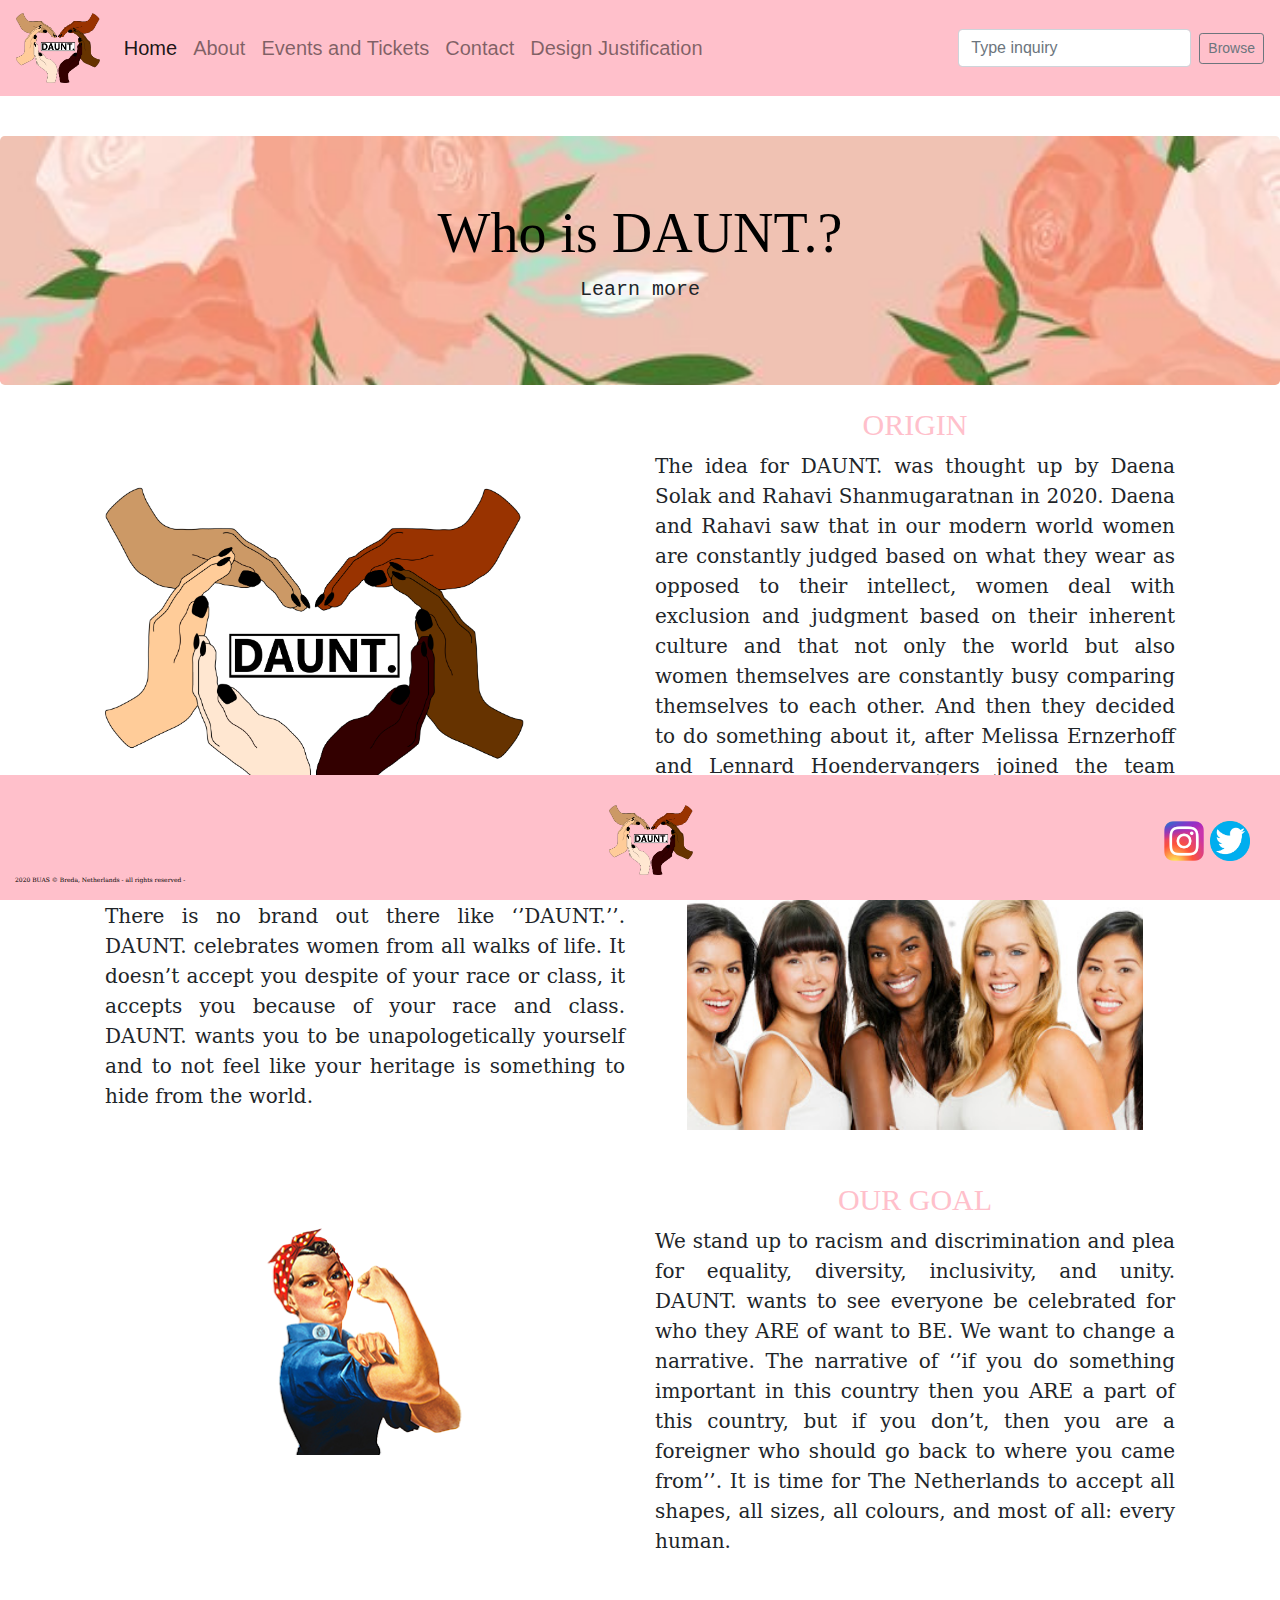
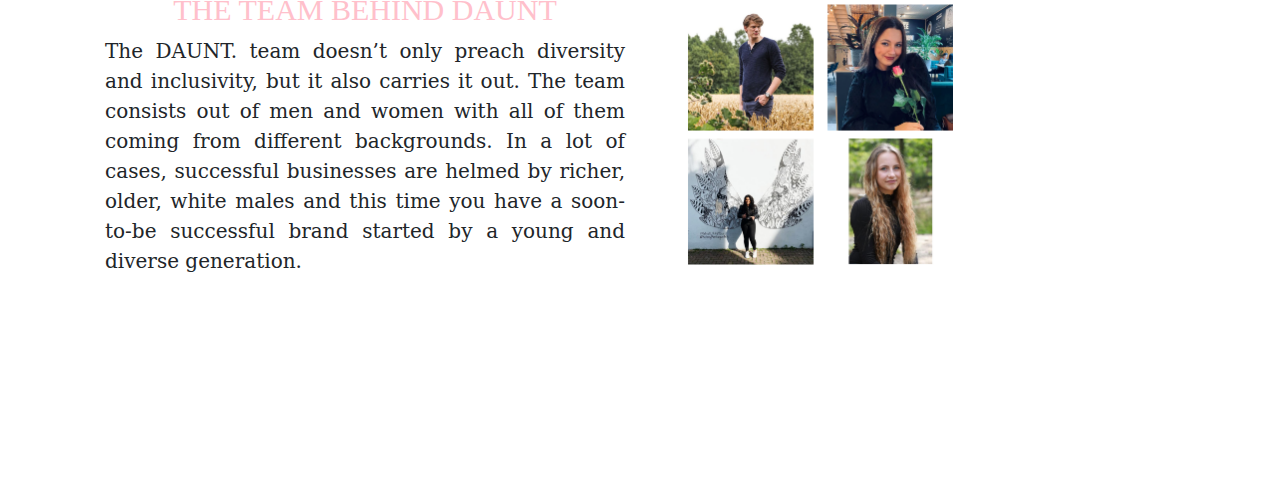
==== about.html @ a12320a4 "more coherance" ====
<!doctype html>
<html lang="en">

<!-- start head -->
<head>

    <!-- Required meta tags -->
    <meta charset="utf-8">
    <meta name="viewport" content="width=device-width, initial-scale=1, shrink-to-fit=no">

    <!-- Bootstrap CSS -->
    <link rel="stylesheet" href="css/bootstrap.min.css">
	
    <link href="css/styles.css" rel="stylesheet" type="text/css">

 <!-- start title -->
<title>About</title>
<!-- end title -->


<meta charset="utf-8">
<title>about</title>
<link href="css/styles.css" rel="stylesheet" type="text/css">

</head>
<!-- end head -->
<!-- Start of body -->
	
  <body>

<!-- Navigation -->
	
	  <nav class="navbar navbar-expand-lg navbar-light" style="background-color:pink">
  		<a class="navbar-brand" href="#">
		  <img alt="daunt logo" src="images/dauntlogo.png" height="70"></a>
  		<button class="navbar-toggler" type="button" data-toggle="collapse" data-target="#navbarSupportedContent" aria-controls="navbarSupportedContent" aria-expanded="false" aria-label="Toggle navigation">
    	<span class="navbar-toggler-icon"></span>
 		</button>

		  <div class="collapse navbar-collapse" id="navbarSupportedContent">
			<ul class="navbar-nav mr-auto">
			  <li class="nav-item active">
				<a class="nav-link" href="index.html">Home <span class="sr-only">(current)</span></a>
			  </li>
			  <li class="nav-item">
				<a class="nav-link" href="about.html">About</a>
			  </li>
			  <li class="nav-item">
				<a class="nav-link" href="eventsandtickets.html">Events and Tickets</a>
			  </li>
			  <li class="nav-item">
				<a class="nav-link" href="contact.html">Contact</a>
			  </li>
			  <li class="nav-item">
				<a class="nav-link" href="designjustification.html">Design Justification</a>
			  </li>
			</ul>
		<form class="form-inline my-2 my-lg-0">
		  <input class="form-control mr-sm-2" type="search" placeholder="Type inquiry" aria-label="Search">
		  <button class="btn btn-sm btn-outline-secondary" type="button">Browse</button>
		</form>
  		</div>
	  </nav>
	  
<!-- End of Navigation -->

<!-- Start of Header -->
	<header>
		<div class="jumbotron daunt-background margin-top">
  			<h1 class="display-4">Who is DAUNT.?</h1>
  				<p class="lead">Learn more</p>
		</div>
	</header>
	  
<!-- End of Header -->

<!-- Main content about page -->

<div class="container-fluid-about">
	  <main class="container">
	 	<div class="row">
		 	
 <!-- origin image -->
 <div class="col-sm-10 col-md-8 col-lg-6">					
<img class="image-daunt-about" border="0" alt="dauntlogo" src="images/dauntlogo.png" height="350">
</div>


<!-- origin text -->
<div class="col-sm-10 col-md-8 col-lg-6">
<h4>ORIGIN</h4>
<p class="contacttext">The idea for DAUNT. was thought up by Daena Solak and Rahavi Shanmugaratnan in 2020. Daena and Rahavi saw that in our modern world women are constantly judged based on what they wear as opposed to their intellect, women deal with exclusion and judgment based on their inherent culture and that not only the world but also women themselves are constantly busy comparing themselves to each other. And then they decided to do something about it, after Melissa Ernzerhoff and Lennard Hoendervangers joined the team DAUNT. was created </p>
 </div>


<!-- what is daunt text-->
 <div class="col-sm-10 col-md-8 col-lg-6">
<h4>WHAT IS DAUNT</h4> 
<p class="contacttext">There is no brand out there like ‘’DAUNT.’’. DAUNT. celebrates women from all walks of life. It doesn’t accept you despite of your race or class, it accepts you because of your race and class. DAUNT. wants you to be unapologetically yourself and to not feel like your heritage is something to hide from the world.</p>
</div>


<!-- what is daunt image -->
<div class="col-sm-10 col-md-8 col-lg-6">
<img class="img-fluid" border="0" alt="WHAT IS DAUNT" src="images/diverse-women.jpg"  >
</div>


<!-- our goal image -->
<div class="col-sm-10 col-md-8 col-lg-6">
<img class="img-fluid" border="0" alt="WHO IS DAUNT" src="images/our-goal.png"  height="260">
	</div>


<!-- our goal text -->
<div class="col-sm-10 col-md-8 col-lg-6">
<h4>OUR GOAL</h4>
<p class="contacttext">We stand up to racism and discrimination and plea for equality, diversity, inclusivity, and unity. DAUNT. wants to see everyone be celebrated for who they ARE of want to BE. We want to change a narrative. The narrative of ‘’if you do something
important in this country then you ARE a part of this country, but if you don’t, then you are a
foreigner who should go back to where you came from’’. It is time for The Netherlands to accept
all shapes, all sizes, all colours, and most of all: every human.</p>
</div>


<!-- the team behind daunt text -->
<div class="col-sm-10 col-md-8 col-lg-6">
 <h4>THE TEAM BEHIND DAUNT</h4>
<p class="contacttext">The DAUNT. team doesn’t only preach diversity and inclusivity, but it also carries it out. The team consists out of men and women with all of them coming from different backgrounds. In a lot of cases, successful businesses are helmed by richer, older, white males and this time you have a soon-to-be successful brand started by a young and diverse generation.</p>
</div>


<!-- the team behind daunt image -->
<div class="col-sm-10 col-md-8 col-lg-6">
	<img class="img-fluid" border="0" alt="DAUNT TEAM" src="images/team.png"  height="423">
</div>


</div>
</main>
</div>


<!-- start of Footer -->
<div class="footer"> 
	<!-- DAUNT image -->
	 <img class="DAUNT-logo-footer" alt="daunt logo" src="images/dauntlogo.png" height="70">
	 
	 <!-- opening list -->
	 <ul class="social-medias">
	 	<li>
	 <!-- Instagram image -->
	 <a href="https://www.instagram.com/wearedaunt/" target="blank">
	 <img class="Insta-logo-footer" alt="Insta logo" src="images/instagram-logo.png" height="40">
	</a>
	 <!-- Twitter image -->
	 <a href="https://twitter.com/WEAREDAUNT" target="blank">
	 <img class="Twitter-logo-footer" alt="Twitter logo" src="images/twitter-logo.png" height="40">
	</a>
</li>
	 <!-- ending list -->
	</ul>
	 <!-- Footer text -->
  <div class="p-footer"><p>2020 BUAS © Breda, Netherlands - all rights reserved -</p> </div>
</div>

<!-- End of Footer -->

<!-- Optional JavaScript -->
    <!-- jQuery first, (Popper.js is included in the Bootstrap JS) then Bootstrap JS -->
    <script src="js/jquery-3.4.1.slim.min.js"></script>
    <script src="js/bootstrap.bundle.min.js"></script>

<!-- end of body -->
  </body>
</html>
---- css/styles.css ----
@charset "utf-8";
* {
  padding: 0;
  margin: 0;
}

body {
	font-family: 'Roboto', sans-serif;
	font-size: 20px;
	width: 100%;
}

p{
	font-family: Constantia, "Lucida Bright", "DejaVu Serif", Georgia, "serif";
	text-align: justify;
}

.p-center{
	align-text: center;
	text-align: center;
}

h3{
	margin-top: 20px;
	font-family: Impact, Haettenschweiler, "Franklin Gothic Bold", "Arial Black", "sans-serif";
	color: pink; 
	font-size: 30px;
	text-align: center;
}

h4{
	margin-top: 20px;
	font-family: Impact, Haettenschweiler, "Franklin Gothic Bold", "Arial Black", "sans-serif";
	color: pink; 
	font-size: 30px;
	text-align: center;
}

.margin-top {
	margin-top: 40px;
}


.container {
	margin-top: -30px;
	margin-bottom: 20px;
}

.jumbotron{
	background-color: pink;
	background-size: cover;
}


.img-fluid {
	height: 325px;
	object-fit: cover;
	object-position: center center;
	padding: 2rem;
		
}


.title1{
	font-size: 25px;
	margin-left:  75px;
	color: pink;
	font-family: Impact, Haettenschweiler, "Franklin Gothic Bold", "Arial Black", "sans-serif";
}

.title2 {
	font-size: 25px;
	margin-left:  65px;
	color: pink;
	font-family: Impact, Haettenschweiler, "Franklin Gothic Bold", "Arial Black", "sans-serif";
}

.daunt-background {
	background-image: url("../images/roses.jpg")	
}


.display-4 {
	font-family: Impact, Haettenschweiler, "Franklin Gothic Bold", "Arial Black", "sans-serif";
	color: black;
}

.lead {
	font-family: Consolas, "Andale Mono", "Lucida Console", "Lucida Sans Typewriter", Monaco, "Courier New", "monospace"
}


.margin-top {
	margin-top: 40px;
}

.container {
	margin-top: -30px;
	margin-bottom: 20px;
}

.img-fluid {
	height: 325px;
	object-fit: cover;
	object-position: center center;
	padding: 2rem;		
}

.display-4 {
	font-family: Impact, Haettenschweiler, "Franklin Gothic Bold", "Arial Black", "sans-serif";
	color: black;
}

.lead {
	font-family: Consolas, "Andale Mono", "Lucida Console", "Lucida Sans Typewriter", Monaco, "Courier New", "monospace"
}



.margin-top {
	margin-top: 40px;
}


.container {
	margin-top: -30px;
	margin-bottom: 20px;
}

.img-fluid {
	height: 325px;
	object-fit: cover;
	object-position: center center;
	padding: 2rem;		
}

.vistitle {
	font-family: Impact, Haettenschweiler, "Franklin Gothic Bold", "Arial Black", "sans-serif";
	color: pink; 
	margin-top: 30px;
	margin-left: 175px;
}
.vision {
	font-family: Constantia, "Lucida Bright", "DejaVu Serif", Georgia, "serif";
	margin-left: 50px;
	text-align: justify;
  	text-justify: inter-word;
}

.vistitle2 {
	margin-top: 20px;
	margin-left: 180px;
	font-family: Impact, Haettenschweiler, "Franklin Gothic Bold", "Arial Black", "sans-serif";
	color: pink; 
	font-size: 30px;
}

.title1{
	font-size: 25px;
	margin-left:  75px;
	color: pink;
	font-family: Impact, Haettenschweiler, "Franklin Gothic Bold", "Arial Black", "sans-serif";
}

.title2 {
	font-size: 25px;
	margin-left:  65px;
	color: pink;
	font-family: Impact, Haettenschweiler, "Franklin Gothic Bold", "Arial Black", "sans-serif";
}

.title3 {
	font-size: 25px;
	margin-left:  90px;
	color: pink;
	font-family: Impact, Haettenschweiler, "Franklin Gothic Bold", "Arial Black", "sans-serif";
}

.title4 {
	font-size: 25px;
	margin-left:  72px;
	color: pink;
	font-family: Impact, Haettenschweiler, "Franklin Gothic Bold", "Arial Black", "sans-serif";
}

.paragraph1 {
	font-size: 12px;
	font-family: Constantia, "Lucida Bright", "DejaVu Serif", Georgia, "serif";
	margin-top: -5px;
}

.paragraph2 {
	font-size: 12px;
	font-family: Constantia, "Lucida Bright", "DejaVu Serif", Georgia, "serif";
	margin-top: -5px;
}

.paragraph3 {
	font-size: 12px;
	font-family: Constantia, "Lucida Bright", "DejaVu Serif", Georgia, "serif";
	margin-top: -5px;
}

.paragraph4 {
	font-size: 12px;
	font-family: Constantia, "Lucida Bright", "DejaVu Serif", Georgia, "serif";
	margin-top: -3px;
}

.daunt-background {
	background-image: url("../images/roses.jpg")
		
}


.display-4 {
	font-family: Impact, Haettenschweiler, "Franklin Gothic Bold", "Arial Black", "sans-serif";
	color: black;
}

.lead {
	font-family: Consolas, "Andale Mono", "Lucida Console", "Lucida Sans Typewriter", Monaco, "Courier New", "monospace";
	text-align: center;
		
}

.carousel-inner {
	height: 500px;
	width: 400px;
	margin-top: 180px;
	margin-right: 50px;
}


header{
  text-align: center;
  font-size: large;
}

body{
  padding-bottom: 150px;
}


.text-jumbo{
  text-align: left;
  margin-left: 15px;
}

.container-fluid-about{
margin-bottom: 15px;
}


.image-diverse-women-about{
  margin-top: 150px;
}

.image-daunt-about{
margin-top: 100px;
}

.image-our-goal-about{
margin-top: 100px; 
}

.image-daunt-team-about{
margin-top: 100px; 
}

.image-daunt-team{
  margin-bottom: 15px;
}


.footer{
  position: fixed;
  left: 0;
  bottom: 0;
  height: 125px;
  width: 100%;
  background-color: pink;
  color: black;
}

ul {
    list-style-type: none;
}
.p-footer{
  font-size: 30%;
  margin-left: 15px;
  margin-top: 100px;
}

.DAUNT-logo-footer{
  position: absolute;
  left: 46%;
  bottom: 25px;
    margin-left: 20px;
}

.social-medias{
  float: right;
  margin-top: 46px;
  margin-right: 30px;
}

.row {
	padding-bottom: 20px;
	padding-left: 20px;
	padding-right: 20px;
}

.form-row{
padding: 40px;	 	
} 

.btn-light {
	background-color: palevioletred;
	align-content: center;
}

.img-fluid {
	height: 325px;
	object-fit: cover;
	object-position: center center;
	padding: 2rem;
		
}

.form {
	padding: 40px;
}

/* Popup container */
.popup {
  position: relative;
  display: inline-block;
  cursor: pointer;
}

/* The actual popup (appears on top) */
.popup .popuptext {
  visibility: hidden;
  width: 160px;
  background-color: #555;
  color: #fff;
  text-align: center;
  border-radius: 6px;
  padding: 8px 0;
  position: absolute;
  z-index: 1;
  bottom: 125%;
  left: 50%;
  margin-left: -80px;
}

/* Popup arrow */
.popup .popuptext::after {
  content: "";
  position: absolute;
  top: 100%;
  left: 50%;
  margin-left: -5px;
  border-width: 5px;
  border-style: solid;
  border-color: #555 transparent transparent transparent;
}

/* Toggle this class when clicking on the popup container (hide and show the popup) */
.popup .show {
  visibility: visible;
  -webkit-animation: fadeIn 1s;
  animation: fadeIn 1s
}

/* Add animation (fade in the popup) */
@-webkit-keyframes fadeIn {
  from {opacity: 0;}
  to {opacity: 1;}
}

@keyframes fadeIn {
  from {opacity: 0;}
  to {opacity:1 ;}
}

.center
{align-content: center;}


.extra-padding{
	padding-top: 90px;
}
---- css/styles.css ----
@charset "utf-8";
* {
  padding: 0;
  margin: 0;
}

body {
	font-family: 'Roboto', sans-serif;
	font-size: 20px;
	width: 100%;
}

p{
	font-family: Constantia, "Lucida Bright", "DejaVu Serif", Georgia, "serif";
	text-align: justify;
}

.p-center{
	align-text: center;
	text-align: center;
}

h3{
	margin-top: 20px;
	font-family: Impact, Haettenschweiler, "Franklin Gothic Bold", "Arial Black", "sans-serif";
	color: pink; 
	font-size: 30px;
	text-align: center;
}

h4{
	margin-top: 20px;
	font-family: Impact, Haettenschweiler, "Franklin Gothic Bold", "Arial Black", "sans-serif";
	color: pink; 
	font-size: 30px;
	text-align: center;
}

.margin-top {
	margin-top: 40px;
}


.container {
	margin-top: -30px;
	margin-bottom: 20px;
}

.jumbotron{
	background-color: pink;
	background-size: cover;
}


.img-fluid {
	height: 325px;
	object-fit: cover;
	object-position: center center;
	padding: 2rem;
		
}


.title1{
	font-size: 25px;
	margin-left:  75px;
	color: pink;
	font-family: Impact, Haettenschweiler, "Franklin Gothic Bold", "Arial Black", "sans-serif";
}

.title2 {
	font-size: 25px;
	margin-left:  65px;
	color: pink;
	font-family: Impact, Haettenschweiler, "Franklin Gothic Bold", "Arial Black", "sans-serif";
}

.daunt-background {
	background-image: url("../images/roses.jpg")	
}


.display-4 {
	font-family: Impact, Haettenschweiler, "Franklin Gothic Bold", "Arial Black", "sans-serif";
	color: black;
}

.lead {
	font-family: Consolas, "Andale Mono", "Lucida Console", "Lucida Sans Typewriter", Monaco, "Courier New", "monospace"
}


.margin-top {
	margin-top: 40px;
}

.container {
	margin-top: -30px;
	margin-bottom: 20px;
}

.img-fluid {
	height: 325px;
	object-fit: cover;
	object-position: center center;
	padding: 2rem;		
}

.display-4 {
	font-family: Impact, Haettenschweiler, "Franklin Gothic Bold", "Arial Black", "sans-serif";
	color: black;
}

.lead {
	font-family: Consolas, "Andale Mono", "Lucida Console", "Lucida Sans Typewriter", Monaco, "Courier New", "monospace"
}



.margin-top {
	margin-top: 40px;
}


.container {
	margin-top: -30px;
	margin-bottom: 20px;
}

.img-fluid {
	height: 325px;
	object-fit: cover;
	object-position: center center;
	padding: 2rem;		
}

.vistitle {
	font-family: Impact, Haettenschweiler, "Franklin Gothic Bold", "Arial Black", "sans-serif";
	color: pink; 
	margin-top: 30px;
	margin-left: 175px;
}
.vision {
	font-family: Constantia, "Lucida Bright", "DejaVu Serif", Georgia, "serif";
	margin-left: 50px;
	text-align: justify;
  	text-justify: inter-word;
}

.vistitle2 {
	margin-top: 20px;
	margin-left: 180px;
	font-family: Impact, Haettenschweiler, "Franklin Gothic Bold", "Arial Black", "sans-serif";
	color: pink; 
	font-size: 30px;
}

.title1{
	font-size: 25px;
	margin-left:  75px;
	color: pink;
	font-family: Impact, Haettenschweiler, "Franklin Gothic Bold", "Arial Black", "sans-serif";
}

.title2 {
	font-size: 25px;
	margin-left:  65px;
	color: pink;
	font-family: Impact, Haettenschweiler, "Franklin Gothic Bold", "Arial Black", "sans-serif";
}

.title3 {
	font-size: 25px;
	margin-left:  90px;
	color: pink;
	font-family: Impact, Haettenschweiler, "Franklin Gothic Bold", "Arial Black", "sans-serif";
}

.title4 {
	font-size: 25px;
	margin-left:  72px;
	color: pink;
	font-family: Impact, Haettenschweiler, "Franklin Gothic Bold", "Arial Black", "sans-serif";
}

.paragraph1 {
	font-size: 12px;
	font-family: Constantia, "Lucida Bright", "DejaVu Serif", Georgia, "serif";
	margin-top: -5px;
}

.paragraph2 {
	font-size: 12px;
	font-family: Constantia, "Lucida Bright", "DejaVu Serif", Georgia, "serif";
	margin-top: -5px;
}

.paragraph3 {
	font-size: 12px;
	font-family: Constantia, "Lucida Bright", "DejaVu Serif", Georgia, "serif";
	margin-top: -5px;
}

.paragraph4 {
	font-size: 12px;
	font-family: Constantia, "Lucida Bright", "DejaVu Serif", Georgia, "serif";
	margin-top: -3px;
}

.daunt-background {
	background-image: url("../images/roses.jpg")
		
}


.display-4 {
	font-family: Impact, Haettenschweiler, "Franklin Gothic Bold", "Arial Black", "sans-serif";
	color: black;
}

.lead {
	font-family: Consolas, "Andale Mono", "Lucida Console", "Lucida Sans Typewriter", Monaco, "Courier New", "monospace";
	text-align: center;
		
}

.carousel-inner {
	height: 500px;
	width: 400px;
	margin-top: 180px;
	margin-right: 50px;
}


header{
  text-align: center;
  font-size: large;
}

body{
  padding-bottom: 150px;
}


.text-jumbo{
  text-align: left;
  margin-left: 15px;
}

.container-fluid-about{
margin-bottom: 15px;
}


.image-diverse-women-about{
  margin-top: 150px;
}

.image-daunt-about{
margin-top: 100px;
}

.image-our-goal-about{
margin-top: 100px; 
}

.image-daunt-team-about{
margin-top: 100px; 
}

.image-daunt-team{
  margin-bottom: 15px;
}


.footer{
  position: fixed;
  left: 0;
  bottom: 0;
  height: 125px;
  width: 100%;
  background-color: pink;
  color: black;
}

ul {
    list-style-type: none;
}
.p-footer{
  font-size: 30%;
  margin-left: 15px;
  margin-top: 100px;
}

.DAUNT-logo-footer{
  position: absolute;
  left: 46%;
  bottom: 25px;
    margin-left: 20px;
}

.social-medias{
  float: right;
  margin-top: 46px;
  margin-right: 30px;
}

.row {
	padding-bottom: 20px;
	padding-left: 20px;
	padding-right: 20px;
}

.form-row{
padding: 40px;	 	
} 

.btn-light {
	background-color: palevioletred;
	align-content: center;
}

.img-fluid {
	height: 325px;
	object-fit: cover;
	object-position: center center;
	padding: 2rem;
		
}

.form {
	padding: 40px;
}

/* Popup container */
.popup {
  position: relative;
  display: inline-block;
  cursor: pointer;
}

/* The actual popup (appears on top) */
.popup .popuptext {
  visibility: hidden;
  width: 160px;
  background-color: #555;
  color: #fff;
  text-align: center;
  border-radius: 6px;
  padding: 8px 0;
  position: absolute;
  z-index: 1;
  bottom: 125%;
  left: 50%;
  margin-left: -80px;
}

/* Popup arrow */
.popup .popuptext::after {
  content: "";
  position: absolute;
  top: 100%;
  left: 50%;
  margin-left: -5px;
  border-width: 5px;
  border-style: solid;
  border-color: #555 transparent transparent transparent;
}

/* Toggle this class when clicking on the popup container (hide and show the popup) */
.popup .show {
  visibility: visible;
  -webkit-animation: fadeIn 1s;
  animation: fadeIn 1s
}

/* Add animation (fade in the popup) */
@-webkit-keyframes fadeIn {
  from {opacity: 0;}
  to {opacity: 1;}
}

@keyframes fadeIn {
  from {opacity: 0;}
  to {opacity:1 ;}
}

.center
{align-content: center;}


.extra-padding{
	padding-top: 90px;
}
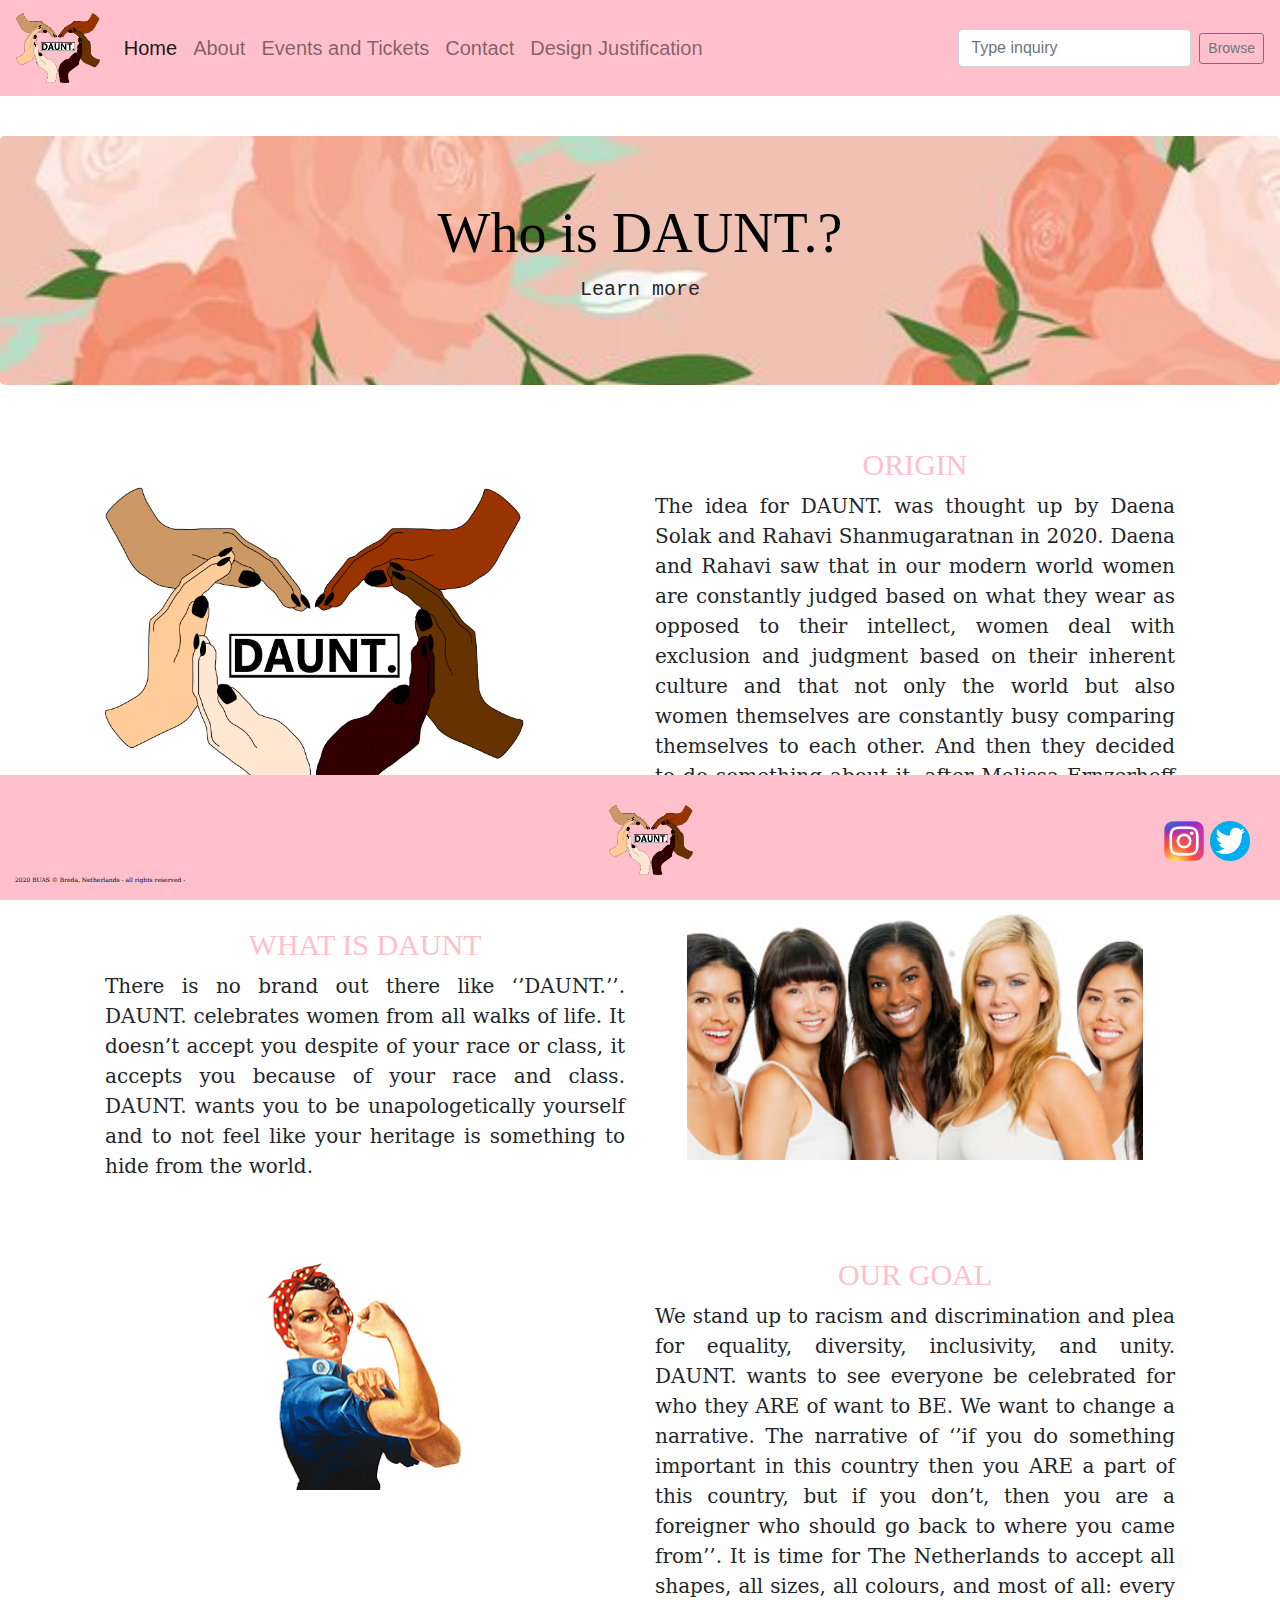
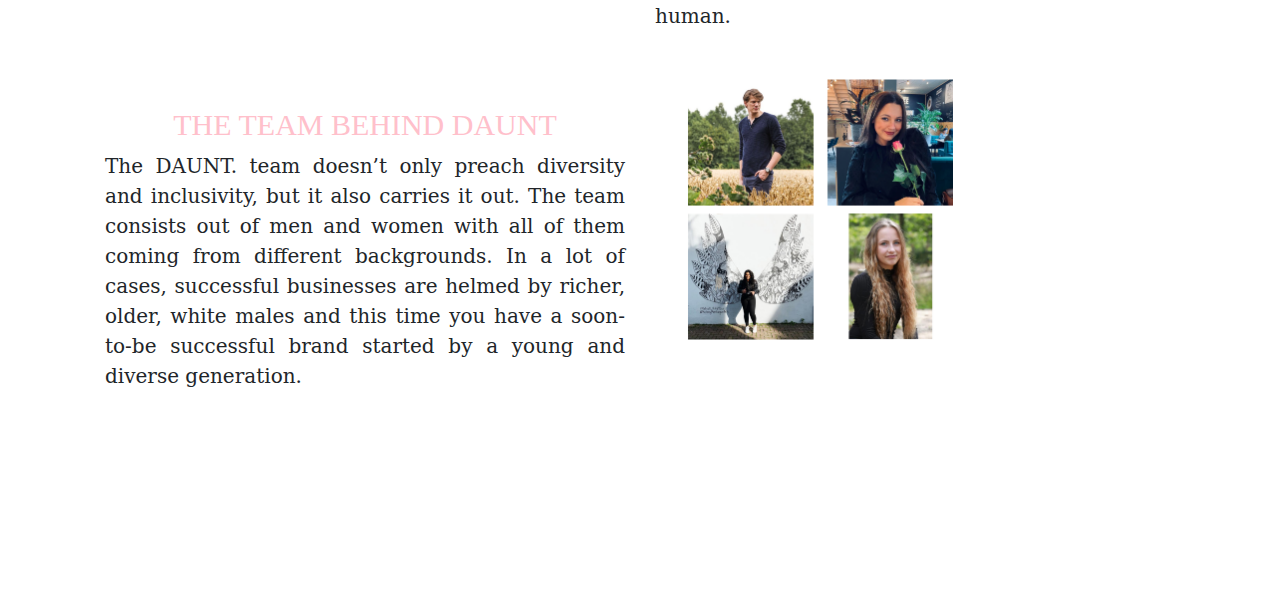
==== commit 48f1855a: "adding img-fluid on about page" ====
--- a/about.html
+++ b/about.html
@@ -131,7 +131,7 @@
 
 <!-- the team behind daunt image -->
 <div class="col-sm-10 col-md-8 col-lg-6">
-	<img class="img-fluid" border="0" alt="DAUNT TEAM" src="images/team.png"  height="423">
+	<img class="img-fluid image-daunt-team" border="0" alt="DAUNT TEAM" src="images/team.png"  height="423">
 </div>
 
 
--- a/css/styles.css
+++ b/css/styles.css
@@ -34,6 +34,7 @@
 	color: pink; 
 	font-size: 30px;
 	text-align: center;
+	padding-top: 40px;
 }
 
 .margin-top {
@@ -266,6 +267,7 @@
 
 .image-daunt-team-about{
 margin-top: 100px; 
+height: 500px;
 }
 
 .image-daunt-team{
@@ -325,6 +327,7 @@
 	object-fit: cover;
 	object-position: center center;
 	padding: 2rem;
+	display: block;
 		
 }
 
@@ -386,7 +389,9 @@
 }
 
 .center
-{align-content: center;}
+{
+	align-content: center;
+}
 
 
 .extra-padding{
--- a/css/styles.css
+++ b/css/styles.css
@@ -34,6 +34,7 @@
 	color: pink; 
 	font-size: 30px;
 	text-align: center;
+	padding-top: 40px;
 }
 
 .margin-top {
@@ -266,6 +267,7 @@
 
 .image-daunt-team-about{
 margin-top: 100px; 
+height: 500px;
 }
 
 .image-daunt-team{
@@ -325,6 +327,7 @@
 	object-fit: cover;
 	object-position: center center;
 	padding: 2rem;
+	display: block;
 		
 }
 
@@ -386,7 +389,9 @@
 }
 
 .center
-{align-content: center;}
+{
+	align-content: center;
+}
 
 
 .extra-padding{
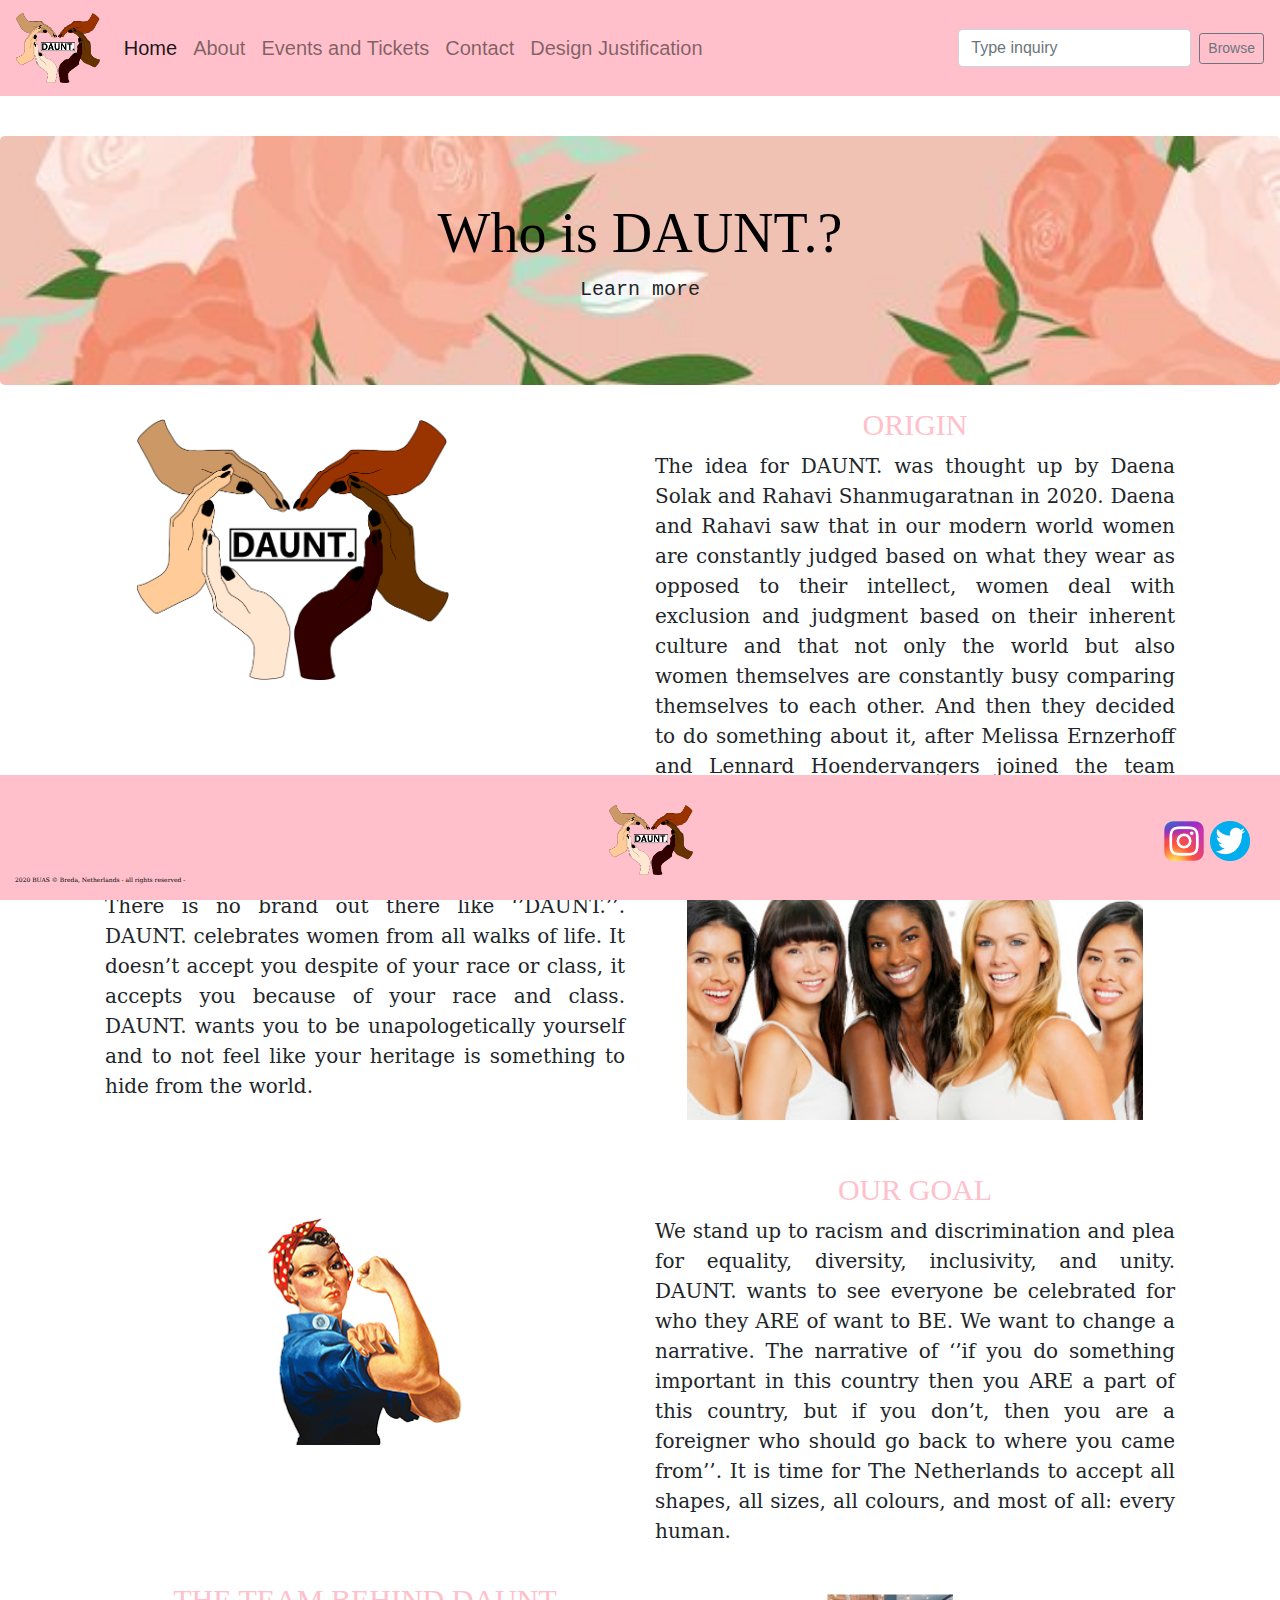
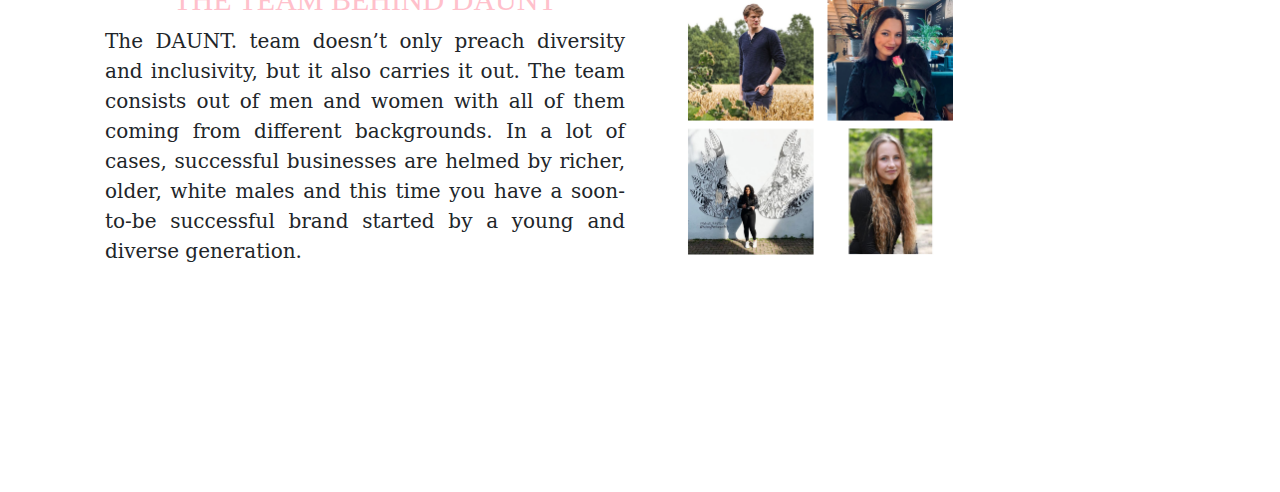
==== commit 6ab5ee34: "fix" ====
--- a/about.html
+++ b/about.html
@@ -82,7 +82,7 @@
 		 	
  <!-- origin image -->
  <div class="col-sm-10 col-md-8 col-lg-6">					
-<img class="image-daunt-about" border="0" alt="dauntlogo" src="images/dauntlogo.png" height="350">
+<img class="img-fluid" border="0" alt="dauntlogo" src="images/dauntlogo.png" height="350">
 </div>
 
 
@@ -102,13 +102,13 @@
 
 <!-- what is daunt image -->
 <div class="col-sm-10 col-md-8 col-lg-6">
-<img class="img-fluid" border="0" alt="WHAT IS DAUNT" src="images/diverse-women.jpg"  >
+<img class="img-fluid" border="0" alt="WHAT IS DAUNT" src="images/diverse-women.jpg">
 </div>
 
 
 <!-- our goal image -->
 <div class="col-sm-10 col-md-8 col-lg-6">
-<img class="img-fluid" border="0" alt="WHO IS DAUNT" src="images/our-goal.png"  height="260">
+<img class="img-fluid" border="0" alt="WHO IS DAUNT" src="images/our-goal.png">
 	</div>
 
 
@@ -131,7 +131,7 @@
 
 <!-- the team behind daunt image -->
 <div class="col-sm-10 col-md-8 col-lg-6">
-	<img class="img-fluid image-daunt-team" border="0" alt="DAUNT TEAM" src="images/team.png"  height="423">
+	<img class="img-fluid image-daunt-team" border="0" alt="DAUNT TEAM" src="images/team.png">
 </div>
 
 
--- a/css/styles.css
+++ b/css/styles.css
@@ -34,7 +34,7 @@
 	color: pink; 
 	font-size: 30px;
 	text-align: center;
-	padding-top: 40px;
+	
 }
 
 .margin-top {
@@ -258,7 +258,7 @@
 }
 
 .image-daunt-about{
-margin-top: 100px;
+padding-top: 55px;
 }
 
 .image-our-goal-about{
@@ -266,7 +266,7 @@
 }
 
 .image-daunt-team-about{
-margin-top: 100px; 
+padding: 150px; 
 height: 500px;
 }
 
--- a/css/styles.css
+++ b/css/styles.css
@@ -34,7 +34,7 @@
 	color: pink; 
 	font-size: 30px;
 	text-align: center;
-	padding-top: 40px;
+	
 }
 
 .margin-top {
@@ -258,7 +258,7 @@
 }
 
 .image-daunt-about{
-margin-top: 100px;
+padding-top: 55px;
 }
 
 .image-our-goal-about{
@@ -266,7 +266,7 @@
 }
 
 .image-daunt-team-about{
-margin-top: 100px; 
+padding: 150px; 
 height: 500px;
 }
 
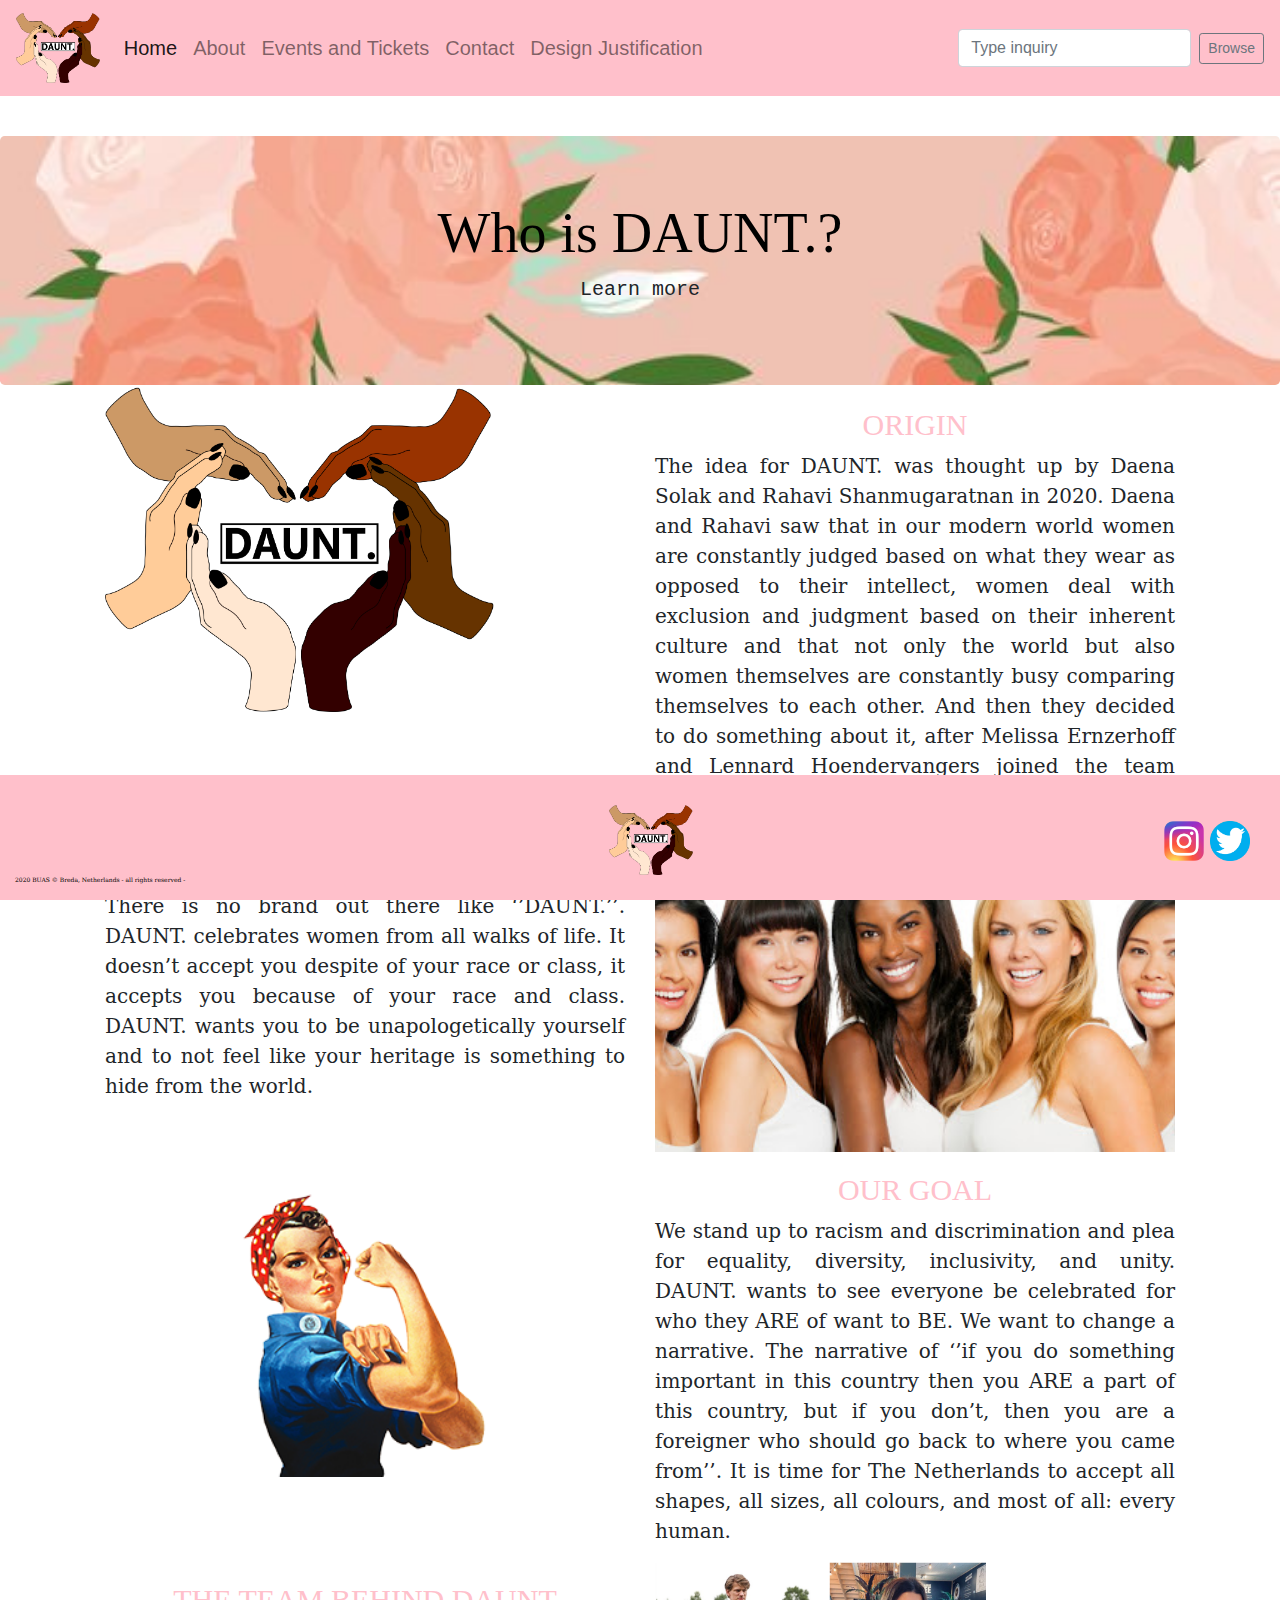
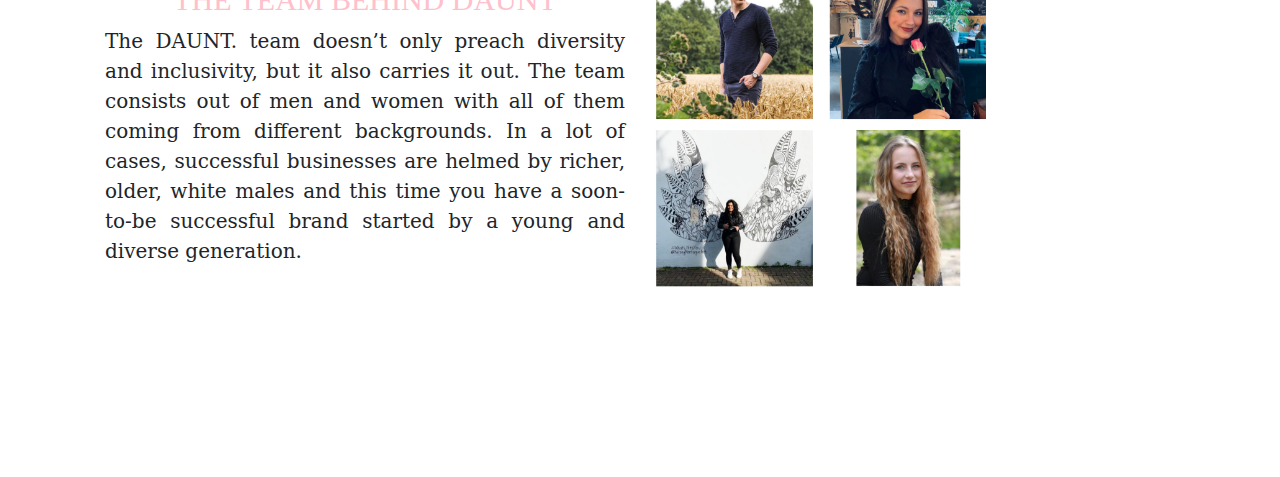
==== commit b2d72705: "fixing classes" ====
--- a/about.html
+++ b/about.html
@@ -131,7 +131,7 @@
 
 <!-- the team behind daunt image -->
 <div class="col-sm-10 col-md-8 col-lg-6">
-	<img class="img-fluid image-daunt-team" border="0" alt="DAUNT TEAM" src="images/team.png">
+	<img class="img-fluid" border="0" alt="DAUNT TEAM" src="images/team.png">
 </div>
 
 
--- a/css/styles.css
+++ b/css/styles.css
@@ -4,10 +4,17 @@
   margin: 0;
 }
 
+header{
+  text-align: center;
+  font-size: large;
+}
+
+
 body {
 	font-family: 'Roboto', sans-serif;
 	font-size: 20px;
 	width: 100%;
+	padding-bottom: 150px;
 }
 
 p{
@@ -16,7 +23,7 @@
 }
 
 .p-center{
-	align-text: center;
+	
 	text-align: center;
 }
 
@@ -56,9 +63,7 @@
 .img-fluid {
 	height: 325px;
 	object-fit: cover;
-	object-position: center center;
-	padding: 2rem;
-		
+	object-position: center center;		
 }
 
 
@@ -76,63 +81,32 @@
 	font-family: Impact, Haettenschweiler, "Franklin Gothic Bold", "Arial Black", "sans-serif";
 }
 
-.daunt-background {
-	background-image: url("../images/roses.jpg")	
-}
-
 
 .display-4 {
 	font-family: Impact, Haettenschweiler, "Franklin Gothic Bold", "Arial Black", "sans-serif";
 	color: black;
 }
 
-.lead {
-	font-family: Consolas, "Andale Mono", "Lucida Console", "Lucida Sans Typewriter", Monaco, "Courier New", "monospace"
-}
+
+.display-4 {
+	font-family: Impact, Haettenschweiler, "Franklin Gothic Bold", "Arial Black", "sans-serif";
+	color: black;
+}
+
+
 
 
 .margin-top {
 	margin-top: 40px;
 }
 
-.container {
-	margin-top: -30px;
-	margin-bottom: 20px;
-}
+
 
 .img-fluid {
 	height: 325px;
 	object-fit: cover;
 	object-position: center center;
-	padding: 2rem;		
-}
-
-.display-4 {
-	font-family: Impact, Haettenschweiler, "Franklin Gothic Bold", "Arial Black", "sans-serif";
-	color: black;
-}
-
-.lead {
-	font-family: Consolas, "Andale Mono", "Lucida Console", "Lucida Sans Typewriter", Monaco, "Courier New", "monospace"
-}
-
-
-
-.margin-top {
-	margin-top: 40px;
-}
-
-
-.container {
-	margin-top: -30px;
-	margin-bottom: 20px;
-}
-
-.img-fluid {
-	height: 325px;
-	object-fit: cover;
-	object-position: center center;
-	padding: 2rem;		
+			
 }
 
 .vistitle {
@@ -156,19 +130,6 @@
 	font-size: 30px;
 }
 
-.title1{
-	font-size: 25px;
-	margin-left:  75px;
-	color: pink;
-	font-family: Impact, Haettenschweiler, "Franklin Gothic Bold", "Arial Black", "sans-serif";
-}
-
-.title2 {
-	font-size: 25px;
-	margin-left:  65px;
-	color: pink;
-	font-family: Impact, Haettenschweiler, "Franklin Gothic Bold", "Arial Black", "sans-serif";
-}
 
 .title3 {
 	font-size: 25px;
@@ -232,46 +193,13 @@
 	margin-right: 50px;
 }
 
-
-header{
-  text-align: center;
-  font-size: large;
-}
-
-body{
-  padding-bottom: 150px;
-}
-
-
 .text-jumbo{
-  text-align: left;
-  margin-left: 15px;
+  	text-align: left;
+ 	margin-left: 15px;
 }
 
 .container-fluid-about{
-margin-bottom: 15px;
-}
-
-
-.image-diverse-women-about{
-  margin-top: 150px;
-}
-
-.image-daunt-about{
-padding-top: 55px;
-}
-
-.image-our-goal-about{
-margin-top: 100px; 
-}
-
-.image-daunt-team-about{
-padding: 150px; 
-height: 500px;
-}
-
-.image-daunt-team{
-  margin-bottom: 15px;
+	margin-bottom: 15px;
 }
 
 
@@ -286,7 +214,7 @@
 }
 
 ul {
-    list-style-type: none;
+  list-style-type: none;
 }
 .p-footer{
   font-size: 30%;
@@ -326,7 +254,6 @@
 	height: 325px;
 	object-fit: cover;
 	object-position: center center;
-	padding: 2rem;
 	display: block;
 		
 }
@@ -388,11 +315,6 @@
   to {opacity:1 ;}
 }
 
-.center
-{
-	align-content: center;
-}
-
 
 .extra-padding{
 	padding-top: 90px;
--- a/css/styles.css
+++ b/css/styles.css
@@ -4,10 +4,17 @@
   margin: 0;
 }
 
+header{
+  text-align: center;
+  font-size: large;
+}
+
+
 body {
 	font-family: 'Roboto', sans-serif;
 	font-size: 20px;
 	width: 100%;
+	padding-bottom: 150px;
 }
 
 p{
@@ -16,7 +23,7 @@
 }
 
 .p-center{
-	align-text: center;
+	
 	text-align: center;
 }
 
@@ -56,9 +63,7 @@
 .img-fluid {
 	height: 325px;
 	object-fit: cover;
-	object-position: center center;
-	padding: 2rem;
-		
+	object-position: center center;		
 }
 
 
@@ -76,63 +81,32 @@
 	font-family: Impact, Haettenschweiler, "Franklin Gothic Bold", "Arial Black", "sans-serif";
 }
 
-.daunt-background {
-	background-image: url("../images/roses.jpg")	
-}
-
 
 .display-4 {
 	font-family: Impact, Haettenschweiler, "Franklin Gothic Bold", "Arial Black", "sans-serif";
 	color: black;
 }
 
-.lead {
-	font-family: Consolas, "Andale Mono", "Lucida Console", "Lucida Sans Typewriter", Monaco, "Courier New", "monospace"
-}
+
+.display-4 {
+	font-family: Impact, Haettenschweiler, "Franklin Gothic Bold", "Arial Black", "sans-serif";
+	color: black;
+}
+
+
 
 
 .margin-top {
 	margin-top: 40px;
 }
 
-.container {
-	margin-top: -30px;
-	margin-bottom: 20px;
-}
+
 
 .img-fluid {
 	height: 325px;
 	object-fit: cover;
 	object-position: center center;
-	padding: 2rem;		
-}
-
-.display-4 {
-	font-family: Impact, Haettenschweiler, "Franklin Gothic Bold", "Arial Black", "sans-serif";
-	color: black;
-}
-
-.lead {
-	font-family: Consolas, "Andale Mono", "Lucida Console", "Lucida Sans Typewriter", Monaco, "Courier New", "monospace"
-}
-
-
-
-.margin-top {
-	margin-top: 40px;
-}
-
-
-.container {
-	margin-top: -30px;
-	margin-bottom: 20px;
-}
-
-.img-fluid {
-	height: 325px;
-	object-fit: cover;
-	object-position: center center;
-	padding: 2rem;		
+			
 }
 
 .vistitle {
@@ -156,19 +130,6 @@
 	font-size: 30px;
 }
 
-.title1{
-	font-size: 25px;
-	margin-left:  75px;
-	color: pink;
-	font-family: Impact, Haettenschweiler, "Franklin Gothic Bold", "Arial Black", "sans-serif";
-}
-
-.title2 {
-	font-size: 25px;
-	margin-left:  65px;
-	color: pink;
-	font-family: Impact, Haettenschweiler, "Franklin Gothic Bold", "Arial Black", "sans-serif";
-}
 
 .title3 {
 	font-size: 25px;
@@ -232,46 +193,13 @@
 	margin-right: 50px;
 }
 
-
-header{
-  text-align: center;
-  font-size: large;
-}
-
-body{
-  padding-bottom: 150px;
-}
-
-
 .text-jumbo{
-  text-align: left;
-  margin-left: 15px;
+  	text-align: left;
+ 	margin-left: 15px;
 }
 
 .container-fluid-about{
-margin-bottom: 15px;
-}
-
-
-.image-diverse-women-about{
-  margin-top: 150px;
-}
-
-.image-daunt-about{
-padding-top: 55px;
-}
-
-.image-our-goal-about{
-margin-top: 100px; 
-}
-
-.image-daunt-team-about{
-padding: 150px; 
-height: 500px;
-}
-
-.image-daunt-team{
-  margin-bottom: 15px;
+	margin-bottom: 15px;
 }
 
 
@@ -286,7 +214,7 @@
 }
 
 ul {
-    list-style-type: none;
+  list-style-type: none;
 }
 .p-footer{
   font-size: 30%;
@@ -326,7 +254,6 @@
 	height: 325px;
 	object-fit: cover;
 	object-position: center center;
-	padding: 2rem;
 	display: block;
 		
 }
@@ -388,11 +315,6 @@
   to {opacity:1 ;}
 }
 
-.center
-{
-	align-content: center;
-}
-
 
 .extra-padding{
 	padding-top: 90px;
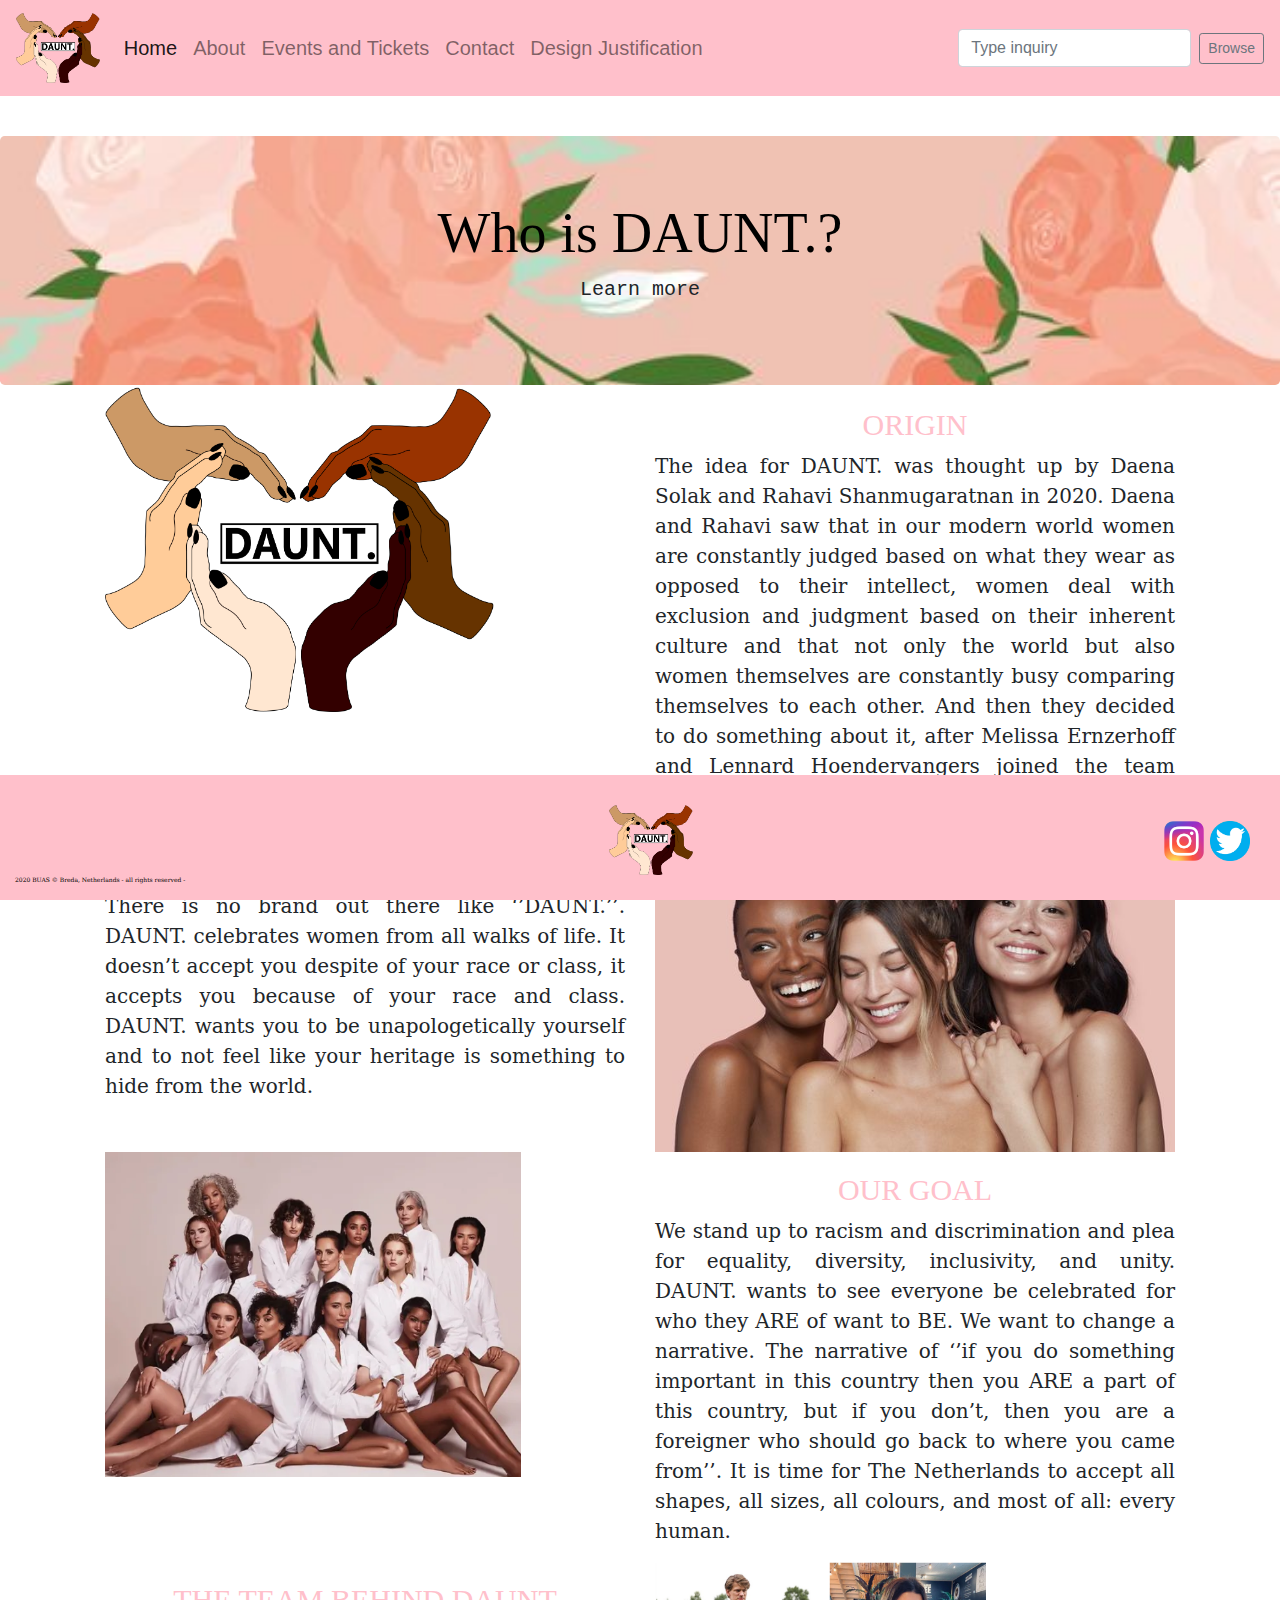
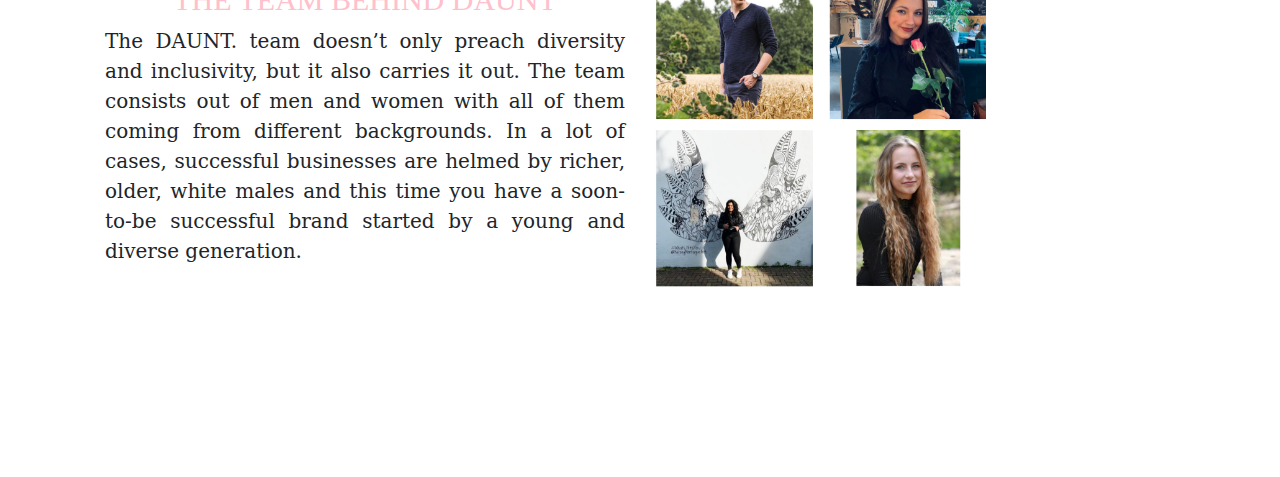
==== commit 3997a652: "change of pictures" ====
--- a/about.html
+++ b/about.html
@@ -1,14 +1,10 @@
 <!doctype html>
 <html lang="en">
-
-<!-- start head -->
-<head>
-
-    <!-- Required meta tags -->
-    <meta charset="utf-8">
+<meta charset="utf-8">
+    <!-- Required meta tags -->  
     <meta name="viewport" content="width=device-width, initial-scale=1, shrink-to-fit=no">
 
-    <!-- Bootstrap CSS -->
+   <!-- Bootstrap CSS -->
     <link rel="stylesheet" href="css/bootstrap.min.css">
 	
     <link href="css/styles.css" rel="stylesheet" type="text/css">
@@ -17,9 +13,6 @@
 <title>About</title>
 <!-- end title -->
 
-
-<meta charset="utf-8">
-<title>about</title>
 <link href="css/styles.css" rel="stylesheet" type="text/css">
 
 </head>
@@ -40,7 +33,7 @@
 		  <div class="collapse navbar-collapse" id="navbarSupportedContent">
 			<ul class="navbar-nav mr-auto">
 			  <li class="nav-item active">
-				<a class="nav-link" href="index.html">Home <span class="sr-only">(current)</span></a>
+				<a class="nav-link" href="index.html">Home<span class="sr-only">(current)</span></a>
 			  </li>
 			  <li class="nav-item">
 				<a class="nav-link" href="about.html">About</a>
@@ -82,7 +75,7 @@
 		 	
  <!-- origin image -->
  <div class="col-sm-10 col-md-8 col-lg-6">					
-<img class="img-fluid" border="0" alt="dauntlogo" src="images/dauntlogo.png" height="350">
+<img class="img-fluid" alt="dauntlogo" src="images/dauntlogo.png">
 </div>
 
 
@@ -102,13 +95,13 @@
 
 <!-- what is daunt image -->
 <div class="col-sm-10 col-md-8 col-lg-6">
-<img class="img-fluid" border="0" alt="WHAT IS DAUNT" src="images/diverse-women.jpg">
+<img class="img-fluid" alt="WHAT IS DAUNT" src="images/girlgroup.jpg">
 </div>
 
 
 <!-- our goal image -->
 <div class="col-sm-10 col-md-8 col-lg-6">
-<img class="img-fluid" border="0" alt="WHO IS DAUNT" src="images/our-goal.png">
+<img class="img-fluid" alt="WHO IS DAUNT" src="images/girlgroup2.png">
 	</div>
 
 
@@ -131,7 +124,7 @@
 
 <!-- the team behind daunt image -->
 <div class="col-sm-10 col-md-8 col-lg-6">
-	<img class="img-fluid" border="0" alt="DAUNT TEAM" src="images/team.png">
+	<img class="img-fluid" alt="DAUNT TEAM" src="images/team.png">
 </div>
 
 
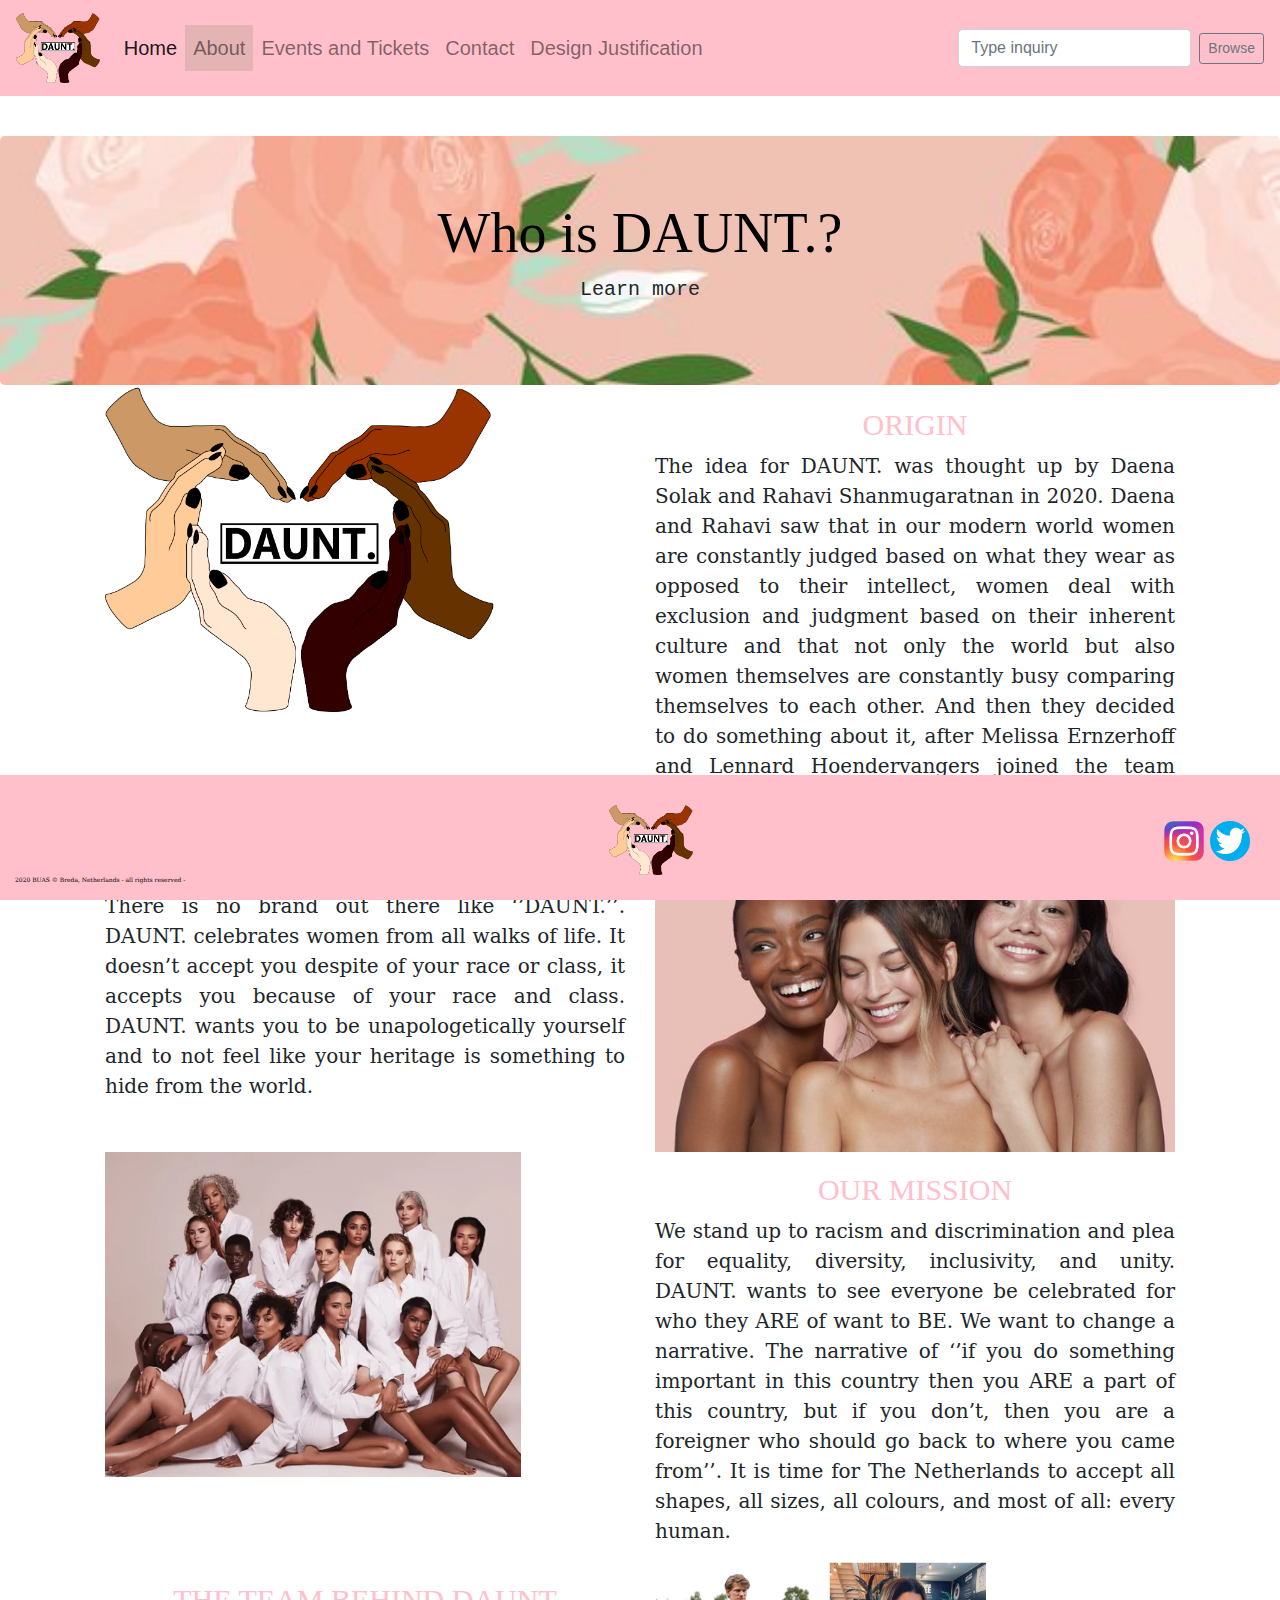
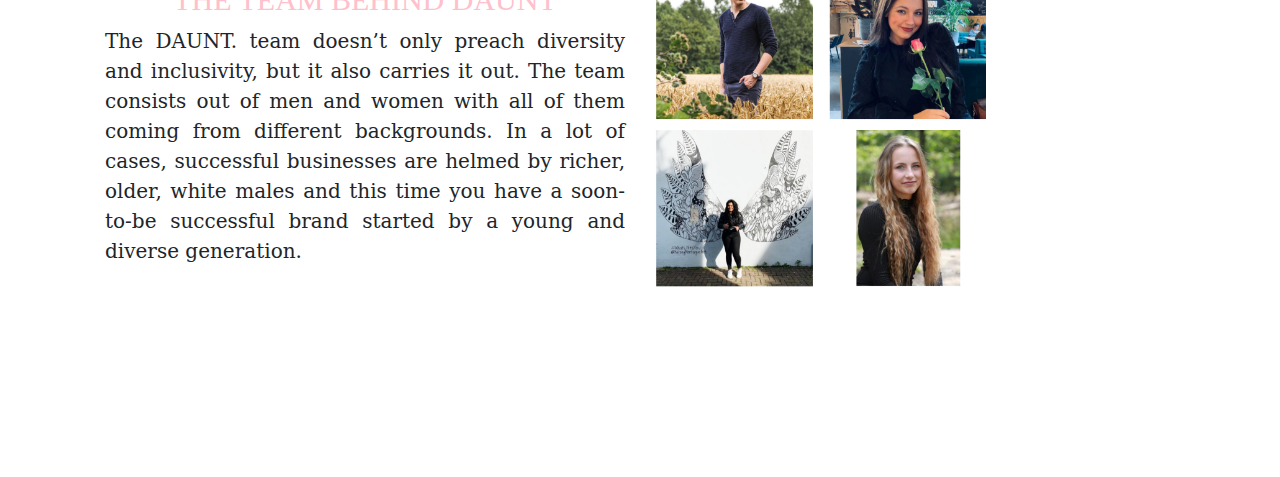
==== commit 5299466a: "nav bar highlight" ====
--- a/about.html
+++ b/about.html
@@ -36,7 +36,7 @@
 				<a class="nav-link" href="index.html">Home<span class="sr-only">(current)</span></a>
 			  </li>
 			  <li class="nav-item">
-				<a class="nav-link" href="about.html">About</a>
+				<a class="nav-link current" href="about.html">About</a>
 			  </li>
 			  <li class="nav-item">
 				<a class="nav-link" href="eventsandtickets.html">Events and Tickets</a>
@@ -105,9 +105,9 @@
 	</div>
 
 
-<!-- our goal text -->
+<!-- our goal/mission text -->
 <div class="col-sm-10 col-md-8 col-lg-6">
-<h4>OUR GOAL</h4>
+<h4>OUR MISSION</h4>
 <p class="contacttext">We stand up to racism and discrimination and plea for equality, diversity, inclusivity, and unity. DAUNT. wants to see everyone be celebrated for who they ARE of want to BE. We want to change a narrative. The narrative of ‘’if you do something
 important in this country then you ARE a part of this country, but if you don’t, then you are a
 foreigner who should go back to where you came from’’. It is time for The Netherlands to accept
--- a/css/styles.css
+++ b/css/styles.css
@@ -48,6 +48,8 @@
 	margin-top: 40px;
 }
 
+.current{
+	background-color:#E4B3B4 }
 
 .container {
 	margin-top: -30px;
--- a/css/styles.css
+++ b/css/styles.css
@@ -48,6 +48,8 @@
 	margin-top: 40px;
 }
 
+.current{
+	background-color:#E4B3B4 }
 
 .container {
 	margin-top: -30px;
